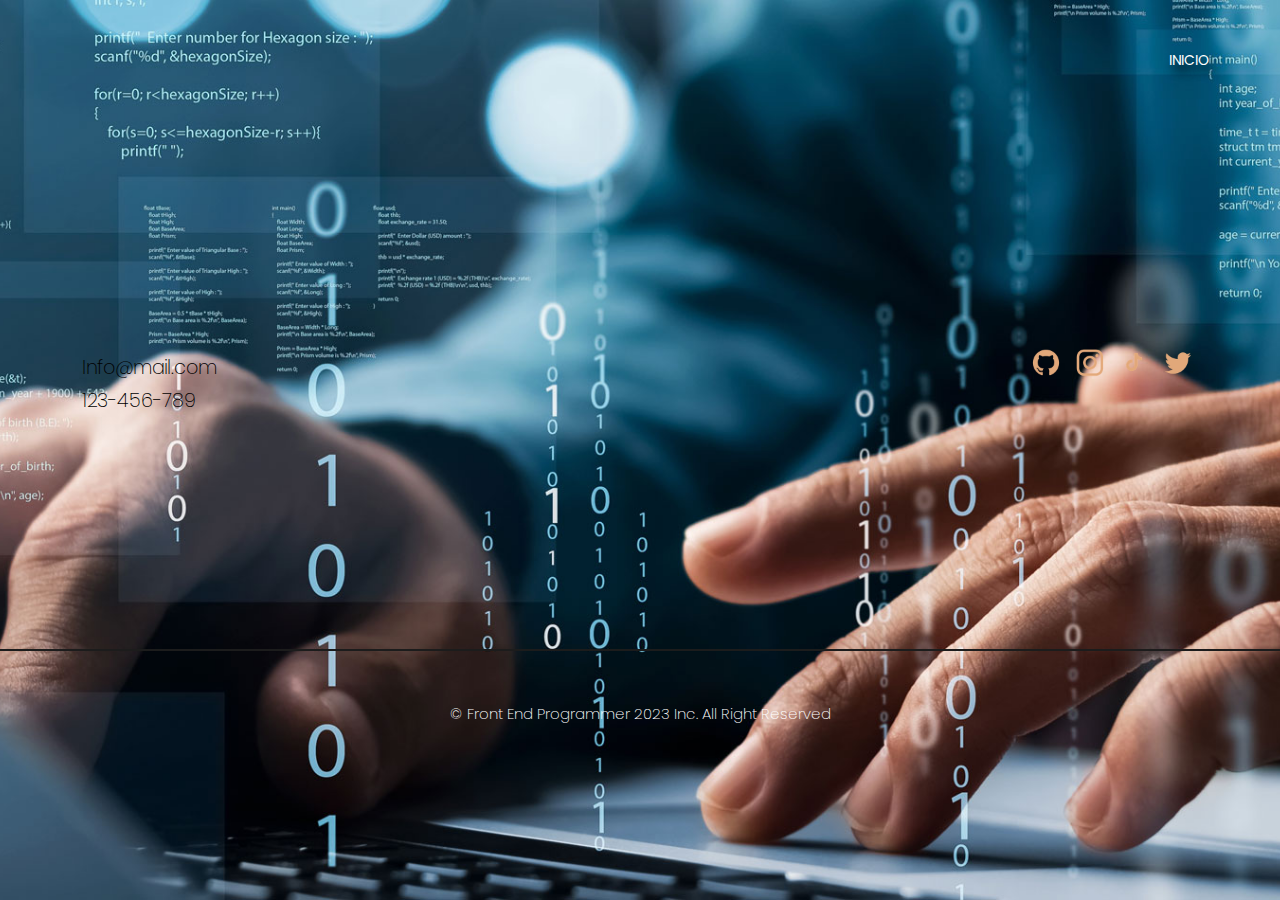
==== contacto.html @ ab1b64e3 "last commit two" ====
<!DOCTYPE html>
<html lang="en">

<head>
	<meta charset="UTF-8">
	<meta http-equiv="X-UA-Compatible" content="IE=edge">
	<meta name="viewport" content="width=device-width, initial-scale=1.0">
	<link rel="stylesheet" href="./style.css">
	<link rel="stylesheet" media="screen and (max-width:768px)" href="./style/mobile.css" />
	<link rel="stylesheet" href="./images/icono_prog.jpg">
	<title>Portfolio 2023 | Welcome</title>
</head>

<body>

	<header id="mainheader">
		<nav id="navbar">
			<div class="container">
				<div class="logo"><img src="/images/logo.png" alt="" /></div>
				<ul class="nav">
					<li><a href="./index.html">Inicio</a></li>
				</ul>
			</div>
		</nav>



		<section id="contact">
			<div class="container">
				<div class="contact-info">
					<p>
						Info@mail.com <br />
						123-456-789
					</p>
				</div>
				<div class="contact-logo">
					<img src="/images/logo.png" alt="" />
				</div>
				<div class="contact-social">
					<a href="https://github.com/" target="_blank"><img src="./images/Port4.png" alt="" /></a>
					<a href="https://www.instagram.com/" target="_blank"><img src="./images/Port5.png" alt="" /></a>
					<a href="https://www.tiktok.com/es/" target="_blank"><img src="images/Port6.png" alt="" /></a>
					<a href="https://twitter.com/" target="_blank"><img src="./images/Port7.png" alt="" /></a>
				</div>
			</div>
		</section>

		<hr />

		<footer id="mainfooter">
			<p>© Front End Programmer 2023 Inc. All Right Reserved </p>

		</footer>

	</header>

</body>

</html>
---- style.css ----
@import url("https://fonts.googleapis.com/css2?family=Poppins:wght@100;200;300;400;500;600;700;800;900&display=swap");
@import url("https://fonts.googleapis.com/css2?family=Libre+Baskerville:wght@400;700&display=swap");
/* Reset */
* {
  margin: 0;
  padding: 0;
  box-sizing: border-box;
}

/* Estilos main */
html,
body {
  font-family: "Poppins", sans-serif;
  background: #000;
  color: #fff;
  line-height: 1.5;
}

h1 {
  font-size: 42px;
  text-shadow: 4px 7px 12px black;
}

h2 {
  font-size: 40px;
}

h4 {
  font-size: 25px;
}

h1,
h2,
h4 {
  font-family: "Libre Baskerville", sans-serif;
  margin-bottom: 15px;
}

ul {
  list-style: none;
}

p {
  font-size: 15px;
  margin: 10px 0;
  line-height: 1.7em;
  font-weight: 200;
}

a {
  text-decoration: none;
}

hr {
  border: 1px solid #1c1c1c;
}

/* Clases */
.container {
  max-width: 1200px;
  margin: 0 auto;
  padding: 0 30px;
}

.large {
  font-size: 18px;
}

.display-1 {
  font-size: 80px;
}

.btn {
  display: inline-block;
  font-size: 13px;
  padding: 20px 45px;
  text-transform: uppercase;
  cursor: pointer;
  font-weight: 400;
  letter-spacing: 1px;
  text-shadow: 3px 3px 10px black;
}

.btn-outline {
  border: 2px solid #e1a87a;
  color: #fff;
}

.btn-outline:hover {
  background: #e1a87a;
  border: 2px solid #e1a87a;
  color: #fff;
  flex-grow: 1;
}

.btn-link {
  color: #e1a87a;
  text-transform: uppercase;
  font-size: 14px;
  font-weight: 400;
}

/* Header   */
#mainheader {
  background: url(./images/Prog_Front.jpg);
  background-repeat: no-repeat;
  background-size: cover;
  background-position: center;
  height: 100vh;
}

/* Navbar */
#navbar {
  height: 120px;
}

#navbar .logo img {
  height: 60px;
}

#navbar a {
  color: #fff;
  font-size: 14px;
  font-weight: 400;
  text-transform: uppercase;
}

#navbar .container {
  display: flex;
  justify-content: space-between;
  align-items: center;
  height: 100%;
  text-shadow: 4px 7px 10px black;
}

#navbar ul {
  display: flex;
}

#navbar ul li {
  margin-left: 40px;
}

/* Showcase */
#showcase {
  text-align: center;
  padding-top: 200px;
}

/* Work   */
#work {
  padding: 80px 0;
}

#work h2 {
  text-align: center;
}

#work .work-row {
  display: flex;
}

#work .work-row-box {
  border: 2px solid #1c1c1c;
  margin: 10px;
  padding: 30px;
}

#work .work-row-box p {
  padding-bottom: 17px;
  text-shadow: 1px 1px 1px rgb(88, 63, 151);
}

/* About */
#about {
  padding: 80px 0;
  display: flex;
}

#about .about-text {
  padding: 60px 50px;
}

#about .about-text p {
  padding-bottom: 30px;
  text-shadow: 1px 1px 1px rgb(88, 63, 151);
}

/* Contact  */
#contact {
  margin: 52px;
  padding: 170px 0;
}

#contact .container {
  display: flex;
  justify-content: space-between;
}

#contact .contact-info,
#contact .contact-logo,
#contact .contact-social {
  flex: 1;
}

#contact .contact-info p {
  color: black;
  text-shadow: 3px 5px 10 px white;
  font-size: larger;
}

#contact .contact-logo img {
  height: 80px;
}

#contact .contact-logo {
  text-align: center;
}

#contact .contact-social img {
  height: 30px;
  margin: 5px;
}

#contact .contact-social {
  text-align: right;
}

/* Footer */
#mainfooter {
  margin: 10px;
  text-align: center;
  padding: 30px;
}

/*# sourceMappingURL=style.css.map */
---- style/mobile.css ----
.display-1 {
	font-size: 50px;
}

/* Header */


#mainheader {
	height: 100%;
}

/* Navbar */


#navbar ul li {
	margin-left: 20px;
	text-shadow: 4px 7px 10px black;
}

/* Showcase  */


#showcase {
	padding-top: 80px;
	padding-bottom: 100px;
}

/* Work */


#work .work-row {
	flex-direction: column;
}

/* About */


#about {
	flex-direction: column;
}

#about .about-slim {
	display: none;
}

/* Contact */


#contact {
	padding: 80px 0;
}

#contact .contact-info p {
	font-size: 17px;
	text-shadow: 1px 1px 1px white;
}

#contact .contact-logo img {
	height: 150px;

}

#contact .contact-social img {
	height: 20px;
	margin: 2px;
	
}
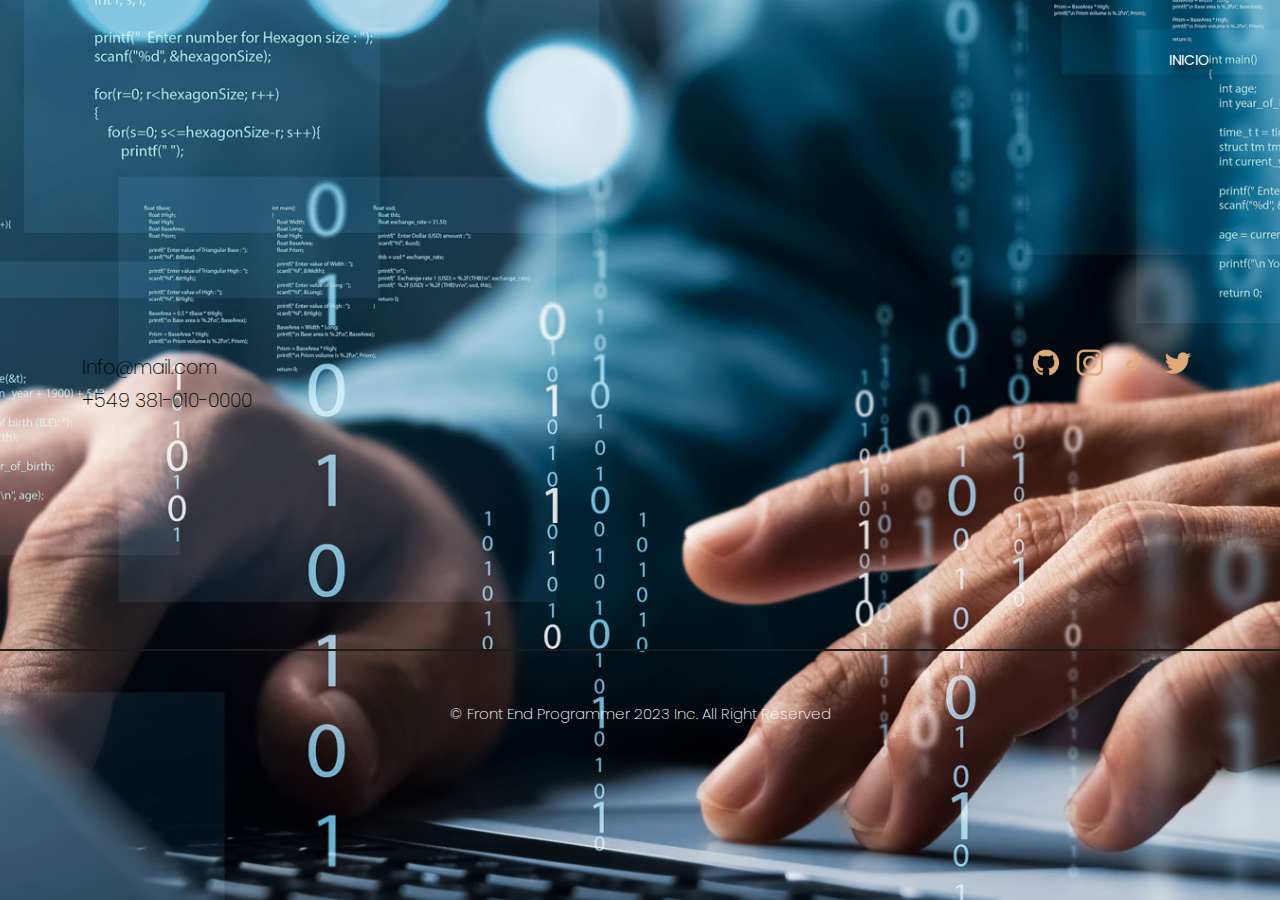
==== commit 3bd5c487: "Se realizo cambios producidos por la perdida del archivo estilos en la instalacion de Bootstrap" ====
--- a/contacto.html
+++ b/contacto.html
@@ -5,6 +5,7 @@
 	<meta charset="UTF-8">
 	<meta http-equiv="X-UA-Compatible" content="IE=edge">
 	<meta name="viewport" content="width=device-width, initial-scale=1.0">
+	<link rel="stylesheet" href="https://cdnjs.cloudflare.com/ajax/libs/animate.css/4.1.1/animate.min.css" />
 	<link rel="stylesheet" href="./style.css">
 	<link rel="stylesheet" media="screen and (max-width:768px)" href="./style/mobile.css" />
 	<link rel="stylesheet" href="./images/icono_prog.jpg">
@@ -28,9 +29,9 @@
 		<section id="contact">
 			<div class="container">
 				<div class="contact-info">
-					<p>
+					<p class="animate__animated animate__zoomInRight ">
 						Info@mail.com <br />
-						123-456-789
+						+549 381-010-0000
 					</p>
 				</div>
 				<div class="contact-logo">
--- a/style/mobile.css
+++ b/style/mobile.css
@@ -1,3 +1,4 @@
+
 .display-1 {
 	font-size: 50px;
 }
@@ -6,7 +7,8 @@
 
 
 #mainheader {
-	height: 100%;
+	height: 33.8rem;
+
 }
 
 /* Navbar */
@@ -32,6 +34,23 @@
 	flex-direction: column;
 }
 
+#work .work-row-box:hover {
+	border: 2px solid #1c1c1c;
+	margin: 10px;
+	padding: 30px;
+	box-shadow: 2px 3px 10px white;
+	gap: 20px;
+
+}
+
+.large:hover{
+font-size: 16px;
+	background: #847d7d;
+	transition: 3s;
+	box-shadow: 2px 3px 10px white
+}
+
+
 /* About */
 
 
@@ -53,6 +72,7 @@
 #contact .contact-info p {
 	font-size: 17px;
 	text-shadow: 1px 1px 1px white;
+	transition: 3s;
 }
 
 #contact .contact-logo img {
@@ -63,5 +83,6 @@
 #contact .contact-social img {
 	height: 20px;
 	margin: 2px;
-	
-}+
+}
+
